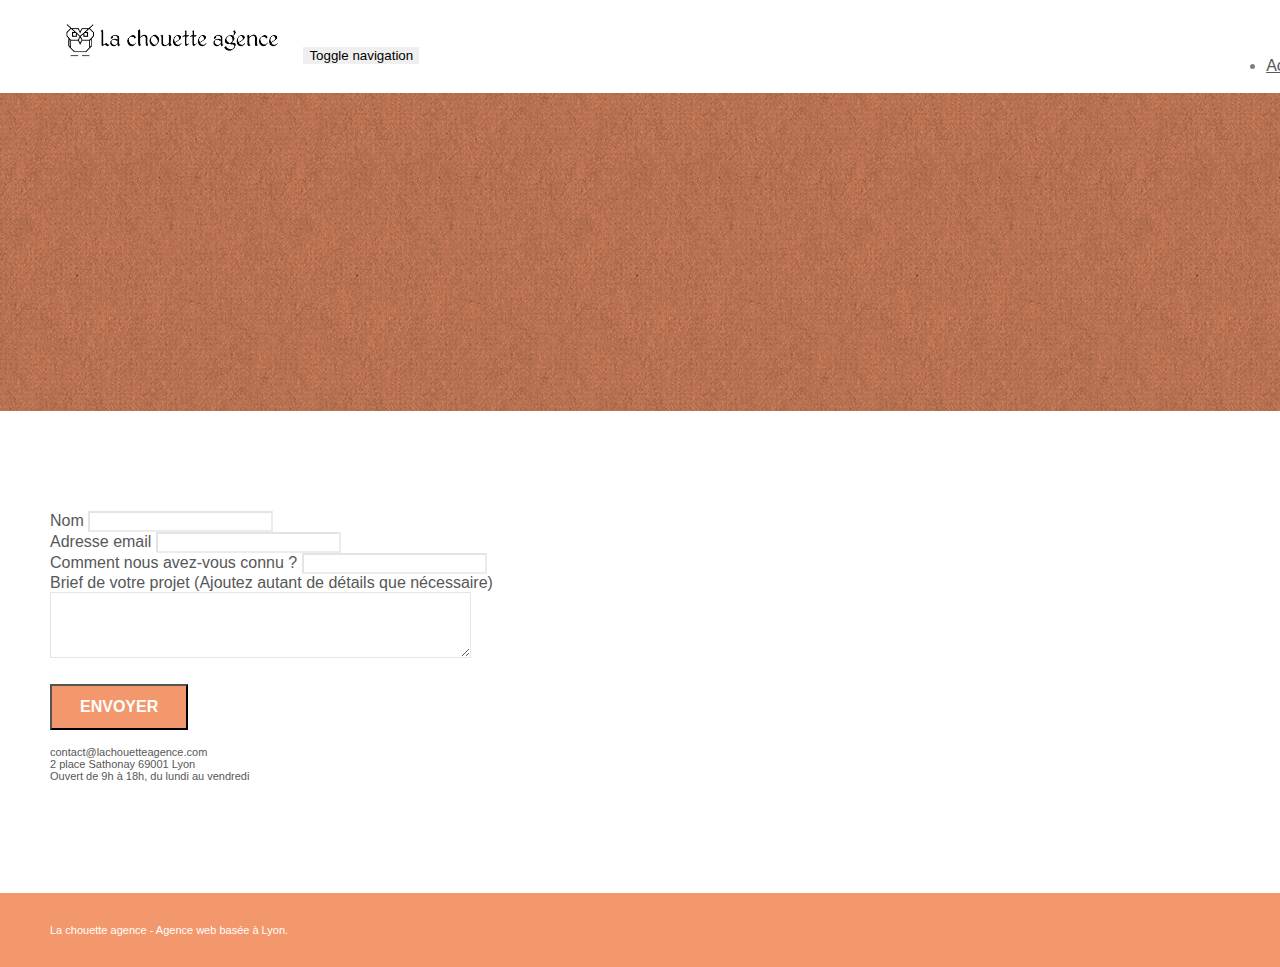
==== page2.html @ 99f94228 "online release" ====
<!doctype html>
<html lang="Default">
<head>
    <meta charset="utf-8">
    <meta name="keywords" content="">
    <meta name="description" content="">
    <meta name="viewport" content="width=device-width, initial-scale=1.0, viewport-fit=cover">
    <link rel="shortcut icon" type="image/png" href="favicon.jpg">
    
	<link rel="stylesheet" type="text/css" href="./css/bootstrap.min.css">
	<link rel="stylesheet" type="text/css" href="style.css">
	<link rel="stylesheet" type="text/css" href="./css/font-awesome.min.css">
	<link rel="stylesheet" type="text/css" href="./css/et-line.min.css">
	
    
	<script src="./js/jquery-2.1.0.min.js"></script>
	<script src="./js/bootstrap.min.js"></script>
	<script src="./js/blocs.min.js"></script>
	<script src="./js/jqBootstrapValidation.js"></script>
	<script src="./js/formHandler.js"></script>
    <title>page2</title>

    
<!-- Analytics -->
 
<!-- Analytics END -->
    
</head>
<body>
<!-- Principal conteneur -->
<div class="page-container">
    
<!-- bloc-0 -->
<div class="bloc bgc-white l-bloc " id="bloc-0">
	<div class="container bloc-sm">
		<nav class="navbar row">
			<div class="navbar-header">
				<a class="navbar-brand" href="index.html"><img src="img/la-chouette-agence.png" alt="atlanta web design logo" height="40" /></a>
				<button id="nav-toggle" type="button" class="ui-navbar-toggle navbar-toggle" data-toggle="collapse" data-target=".navbar-1">
					<span class="sr-only">Toggle navigation</span><span class="icon-bar"></span><span class="icon-bar"></span><span class="icon-bar"></span>
				</button>
			</div>
			<div class="collapse navbar-collapse navbar-1 special-dropdown-nav">
				<ul class="site-navigation nav navbar-nav">
					<li>
						<a href="index.html">Accueil</a>
					</li>
					<li>
					</li>
					<li>
						<a href="page2.html">page2 &gt;</a>
					</li>
				</ul>
			</div>
		</nav>
	</div>
</div>
<!-- bloc-0 END -->

<!-- bloc-6 -->
<div class="bloc bg-dots-bg bg-repeat bgc-atomic-tangerine d-bloc bloc-bg-texture texture-paper" id="bloc-6">
	<div class="container bloc-lg">
		<div class="row">
			<div class="col-sm-12">
				<h1 class="text-center hero-bloc-text tc-white">
					Parlons web design !
				</h1>
				<p class="text-center mg-lg tc-white tight-width-whitespace">
					Nous sommes ravis que vous souhaitiez collaborer avec notre agence.<br>
					Parlez-nous de votre projet en complétant le formulaire ci-dessous.
				</p>
			</div>
		</div>
	</div>
</div>
<!-- bloc-6 END -->

<!-- bloc-7 -->
<div class="bloc bgc-white l-bloc" id="bloc-7">
	<div class="container bloc-lg">
		<div class="row">
			<div class="col-sm-6">
				<form id="form_1" novalidate success-msg="Your message has been sent." fail-msg="Sorry it seems that our mail server is not responding, Sorry for the inconvenience!">
					<div class="form-group">
						<label>
							Nom
						</label>
						<input id="name" class="form-control" required />
					</div>
					<div class="form-group">
						<label>
							Adresse email
						</label>
						<input id="email" class="form-control" type="email" required />
					</div>
					<div class="form-group">
						<label>
							Comment nous avez-vous connu ?
						</label>
						<input class="form-control" type="email" required id="input_504" />
					</div>
					<div class="form-group">
						<label>
							Brief de votre projet (Ajoutez autant de détails que nécessaire)<br>
						</label><textarea id="message" class="form-control" rows="4" cols="50" required></textarea>
					</div> 
					<button class="bloc-button btn btn-lg btn-block cta-hero btn-atomic-tangerine" type="submit">
						Envoyer
					</button>
				</form>
			</div>
			<div class="col-sm-6">
				<p>
					contact@lachouetteagence.com<br>2 place Sathonay 69001 Lyon<br>Ouvert de 9h à 18h, du lundi au vendredi<br>
				</p>
			</div>
		</div>
	</div>
</div>
<!-- bloc-7 END -->

<!-- ScrollToTop Button -->
<a class="bloc-button btn btn-d scrollToTop" onclick="scrollToTarget('1')"><span class="fa fa-chevron-up"></span></a>
<!-- ScrollToTop Button END-->


<!-- Footer - bloc-8 -->
<div class="bloc bgc-atomic-tangerine d-bloc" id="bloc-8">
	<div class="container bloc-sm">
		<div class="row">
			<div class="col-sm-12">
				<p class="text-center white">
					La chouette agence - Agence web basée à Lyon.<br>
				</p>
				<div class="row row-no-gutters social">
					<div class="col-sm-3">
						<div class="text-center">
							<a class="social" href="index.html"><span class="fa fa-twitter icon-md"></span></a>
						</div>
					</div>
					<div class="col-sm-3">
						<div class="text-center">
							<a class="social" href="index.html"><span class="fa fa-facebook icon-md"></span></a>
						</div>
					</div>
					<div class="col-sm-3">
						<div class="text-center">
							<a class="social" href="index.html"><span class="fa fa-dribbble icon-md"></span></a>
						</div>
					</div>
					<div class="col-sm-3">
						<div class="text-center">
							<a class="social" href="index.html"><span class="fa fa-instagram icon-md"></span></a>
						</div>
					</div>
				</div>
			</div>
		</div>
	</div>
</div>
<!-- Footer - bloc-8 END -->

</div>
<!-- Principal conteneur END -->
    

</body>
</html>
---- style.css ----
body {
    margin: 0;
    padding: 0;
    background: #FFF;
    overflow-x: hidden;
    -webkit-font-smoothing: antialiased;
    -moz-osx-font-smoothing: grayscale;
}

a,
button {
    transition: all .3s ease-in-out;
    outline: none!important;
}

a:hover {
    text-decoration: none;
    cursor: pointer;
}

#page-loading-blocs-notifaction {
    position: fixed;
    top: 0;
    bottom: 0;
    width: 100%;
    z-index: 100000;
    background: #FFFFFF url("img/pageload-spinner.gif") no-repeat center center;
}

.bloc {
    width: 100%;
    clear: both;
    background: 50% 50% no-repeat;
    padding: 0 50px;
    -webkit-background-size: cover;
    -moz-background-size: cover;
    -o-background-size: cover;
    background-size: cover;
    position: relative;
}

.bloc .container {
    padding-left: 0;
    padding-right: 0;
}

.bloc-lg {
    padding: 100px 50px;
}

.bloc-md {
    padding: 50px;
}

.bloc-sm {
    padding: 20px 50px;
}

.bg-center,
.bg-l-edge,
.bg-r-edge,
.bg-t-edge,
.bg-b-edge,
.bg-tl-edge,
.bg-bl-edge,
.bg-tr-edge,
.bg-br-edge,
.bg-repeat {
    -webkit-background-size: auto!important;
    -moz-background-size: auto!important;
    -o-background-size: auto!important;
    background-size: auto!important;
}

.bg-repeat {
    background: repeat;
}

.bg-t-edge {
    background: top no-repeat;
}

.bloc-bg-texture::before {
    content: "";
    background-size: 2px 2px;
    position: absolute;
    top: 0;
    bottom: 0;
    left: 0;
    right: 0;
}

.texture-paper::before {
    background: url("img/texture-paper.png");
    background-size: 280px 280px;
}

.b-parallax {
    background-attachment: fixed;
}

.d-bloc {
    color: rgba(255, 255, 255, .7);
}

.d-bloc button:hover {
    color: rgba(255, 255, 255, .9);
}

.d-bloc .icon-round,
.d-bloc .icon-square,
.d-bloc .icon-rounded,
.d-bloc .icon-semi-rounded-a,
.d-bloc .icon-semi-rounded-b {
    border-color: rgba(255, 255, 255, .9);
}

.d-bloc .divider-h span {
    border-color: rgba(255, 255, 255, .2);
}

.d-bloc .a-btn,
.d-bloc .navbar a,
.d-bloc .navbar-brand,
.d-bloc a .icon-sm,
.d-bloc a .icon-md,
.d-bloc a .icon-lg,
.d-bloc a .icon-xl,
.d-bloc h1 a,
.d-bloc h2 a,
.d-bloc h3 a,
.d-bloc h4 a,
.d-bloc h5 a,
.d-bloc h6 a,
.d-bloc p a {
    color: rgba(255, 255, 255, .6);
}

.d-bloc .a-btn:hover,
.d-bloc .navbar a:hover,
.d-bloc .navbar-brand:hover,
.d-bloc a:hover .icon-sm,
.d-bloc a:hover .icon-md,
.d-bloc a:hover .icon-lg,
.d-bloc a:hover .icon-xl,
.d-bloc h1 a:hover,
.d-bloc h2 a:hover,
.d-bloc h3 a:hover,
.d-bloc h4 a:hover,
.d-bloc h5 a:hover,
.d-bloc h6 a:hover,
.d-bloc p a:hover {
    color: rgba(255, 255, 255, 1);
}

.d-bloc .navbar-toggle .icon-bar {
    background: rgba(255, 255, 255, 1);
}

.d-bloc .btn-wire,
.d-bloc .btn-wire:hover {
    color: rgba(255, 255, 255, 1);
    border-color: rgba(255, 255, 255, 1);
}

.d-bloc .panel {
    color: rgba(0, 0, 0, .5);
}

.d-bloc .panel button:hover {
    color: rgba(0, 0, 0, .7);
}

.d-bloc .panel icon {
    border-color: rgba(0, 0, 0, .7);
}

.d-bloc .panel .divider-h span {
    border-color: rgba(0, 0, 0, .1);
}

.d-bloc .panel .a-btn {
    color: rgba(0, 0, 0, .6);
}

.d-bloc .panel .a-btn:hover {
    color: rgba(0, 0, 0, 1);
}

.d-bloc .panel .btn-wire,
.d-bloc .panel .btn-wire:hover {
    color: rgba(0, 0, 0, .7);
    border-color: rgba(0, 0, 0, .3);
}

.d-bloc .panel,
.l-bloc {
    color: rgba(0, 0, 0, .5);
}

.d-bloc .panel button:hover,
.l-bloc button:hover {
    color: rgba(0, 0, 0, .7);
}

.l-bloc .icon-round,
.l-bloc .icon-square,
.l-bloc .icon-rounded,
.l-bloc .icon-semi-rounded-a,
.l-bloc .icon-semi-rounded-b {
    border-color: rgba(0, 0, 0, .7);
}

.d-bloc .panel .divider-h span,
.l-bloc .divider-h span {
    border-color: rgba(0, 0, 0, .1);
}

.d-bloc .panel .a-btn,
.l-bloc .a-btn,
.l-bloc .navbar a,
.l-bloc .navbar-brand,
.l-bloc a .icon-sm,
.l-bloc a .icon-md,
.l-bloc a .icon-lg,
.l-bloc a .icon-xl,
.l-bloc h1 a,
.l-bloc h2 a,
.l-bloc h3 a,
.l-bloc h4 a,
.l-bloc h5 a,
.l-bloc h6 a,
.l-bloc p a {
    color: rgba(0, 0, 0, .6);
}

.d-bloc .panel .a-btn:hover,
.l-bloc .a-btn:hover,
.l-bloc .navbar a:hover,
.l-bloc .navbar-brand:hover,
.l-bloc a:hover .icon-sm,
.l-bloc a:hover .icon-md,
.l-bloc a:hover .icon-lg,
.l-bloc a:hover .icon-xl,
.l-bloc h1 a:hover,
.l-bloc h2 a:hover,
.l-bloc h3 a:hover,
.l-bloc h4 a:hover,
.l-bloc h5 a:hover,
.l-bloc h6 a:hover,
.l-bloc p a:hover {
    color: rgba(0, 0, 0, 1);
}

.l-bloc .navbar-toggle .icon-bar {
    color: rgba(0, 0, 0, .6);
}

.d-bloc .panel .btn-wire,
.d-bloc .panel .btn-wire:hover,
.l-bloc .btn-wire,
.l-bloc .btn-wire:hover {
    color: rgba(0, 0, 0, .7);
    border-color: rgba(0, 0, 0, .3);
}

.voffset {
    margin-top: 30px;
}

.voffset-lg {
    margin-top: 80px;
}

.row-no-gutters {
    margin-right: 0;
    margin-left: 0;
}

.row.row-no-gutters > [class^="col-"],
.row.row-no-gutters > [class*=" col-"] {
    padding-right: 0;
    padding-left: 0;
}

#bloc-1-hero h1 {
    font-size: 32px;
}

.navbar {
    margin-bottom: 0;
    z-index: 1;
}

.navbar-brand {
    height: auto;
    padding: 3px 15px;
    font-size: 25px;
    font-weight: normal;
    font-weight: 600;
    line-height: 44px;
}

.navbar-brand img {
    max-height: 200px;
    margin: 0 5px 0 0;
    display: inline;
}

.navbar-brand img[src$=svg] {
    min-width: 100px;
}

.nav-center .navbar-brand img {
    margin: 0;
}

.navbar .nav {
    padding-top: 2px;
    margin-right: -16px;
    float: right;
    z-index: 1;
}

.nav > li {
    float: left;
    margin-top: 4px;
    font-size: 16px;
}

.navbar-nav .open .dropdown-menu > li > a {
    text-align: inherit;
}

.nav > li a:hover,
.nav > li a:focus {
    background: transparent;
}

.navbar-toggle {
    margin: 10px 10px 0 0;
    border: 0px;
}

.navbar-toggle:hover {
    background: transparent!important;
}

.navbar-toggle .icon-bar {
    background-color: rgba(0, 0, 0, .5);
    width: 26px;
}

.nav-invert .navbar .nav {
    float: left;
}

.nav-invert .navbar-header,
.nav-invert .navbar-brand {
    float: right;
    position: relative;
    z-index: 2;
}

@media (min-width: 768px) {
    .site-navigation {
        position: absolute;
        top: 50%;
        right: 20px;
        transform: translate(0, -50%);
        -webkit-transform: translateY(-50%);
    }
    .nav > li .dropdown-menu a,
    .nav > li .dropdown-menu a:hover {
        color: #484848;
    }
    .nav-invert .site-navigation {
        left: 0;
        right: 0;
    }
    .nav-center {
        text-align: center;
    }
    .nav-center .navbar-header {
        width: 100%;
    }
    .nav-center .navbar-header,
    .nav-center .navbar-brand,
    .nav-center .nav > li {
        float: none;
        display: inline-block;
    }
    .nav-center .site-navigation {
        position: relative;
        width: 100%;
        right: 0;
        margin-right: 0px;
        margin-top: 20px;
    }
    .nav-center.mini-nav .navbar-toggle {
        float: none;
        margin: 10px auto 0;
    }
}

.nav > li > .dropdown a {
    background: none!important;
    display: block;
    padding: 14px 15px;
}

nav .caret {
    margin: 0 5px;
}

.dropdown-menu .dropdown-menu {
    top: -8px;
    left: 100%;
}

.dropdown-menu .dropmenu-flow-right {
    top: 100%;
    left: 0;
    margin-left: -1px;
    border-top-left-radius: 0;
    border-top-right-radius: 0;
}

.dropdown-menu .dropdown span {
    border: 4px solid black;
    border-top-color: transparent;
    border-right-color: transparent;
    border-bottom-color: transparent;
    margin: 6px -5px 0 0!important;
    float: right;
}

.mg-md {
    margin-top: 10px;
    margin-bottom: 20px;
}

.mg-lg {
    margin-top: 10px;
    margin-bottom: 40px;
}

.btn {
    margin: 0 5px 5px 0;
}

.btn.pull-right {
    margin: 0 0 5px 5px;
}

.btn-d,
.btn-d:hover,
.btn-d:focus {
    color: #FFF;
    background: rgba(0, 0, 0, .3);
}

button {
    outline: none!important;
}

.btn-rd {
    border-radius: 40px;
}

.btn-clean {
    border: 1px solid rgba(0, 0, 0, .08);
    border-bottom-color: rgba(0, 0, 0, .1);
    text-shadow: 0 1px 0 rgba(0, 0, 1, .1);
    box-shadow: 0 1px 3px rgba(0, 0, 1, .25), inset 0 1px 0 0 rgba(255, 255, 255, .15);
}

.icon-md {
    font-size: 30px!important;
}

.icon-lg {
    font-size: 60px!important;
}

.sm-shadow {
    text-shadow: 0 1px 2px rgba(0, 0, 0, .3);
}

.panel-sq,
.panel-sq .panel-heading,
.panel-sq .panel-footer {
    border-radius: 0;
}

.panel-rd {
    border-radius: 30px;
}

.panel-rd .panel-heading {
    border-radius: 29px 29px 0 0;
}

.panel-rd .panel-footer {
    border-radius: 0 0 29px 29px;
}

.form-control {
    border-color: rgba(0, 0, 0, .1);
    box-shadow: none;
}

.scrollToTop {
    width: 40px;
    height: 40px;
    position: fixed;
    bottom: 20px;
    right: 20px;
    opacity: 0;
    z-index: 500;
    transition: all .3s ease-in-out;
}

.scrollToTop span {
    margin-top: 6px;
}

.showScrollTop {
    font-size: 14px;
    opacity: 1;
}

a[data-lightbox] {
    position: relative;
    display: block;
    text-align: center;
}

a[data-lightbox]:hover::before {
    content: "+";
    font-family: "HelveticaNeue-Light", "Helvetica Neue Light", "Helvetica Neue", Helvetica, Arial;
    font-size: 32px;
    width: 50px;
    height: 50px;
    margin-left: -25px;
    border-radius: 50%;
    background: rgba(0, 0, 0, .6);
    color: #FFF;
    font-weight: 100;
    z-index: 1;
    position: absolute;
    top: 50%;
    transform: translateY(-50%);
    -webkit-transform: translateY(-50%);
}

a[data-lightbox]:hover img {
    opacity: 0.6;
    -webkit-animation-fill-mode: none;
    animation-fill-mode: none;
}

#lightbox-modal {
    display: flex;
    align-items: center;
}

#lightbox-modal .modal-dialog {
    width: 90%;
    max-width: 900px;
    margin: 0 auto 0;
}

#lightbox-modal .modal-dialog img {
    max-height: 90vh;
    margin: 0 auto;
}

.lightbox-caption {
    padding: 20px;
    color: #FFF;
    background: rgba(0, 0, 0, .5);
    position: absolute;
    left: 15px;
    right: 15px;
    bottom: 5px;
}

.close-lightbox {
    color: #FFF;
    font-size: 30px;
    position: absolute;
    top: 20px;
    right: 20px;
    z-index: 20;
    background: rgba(0, 0, 0, .5);
    border: none;
    line-height: 30px;
    padding: 0 9px 5px;
    opacity: 0.3;
}

.close-lightbox:hover,
.next-lightbox:hover,
.prev-lightbox:hover {
    opacity: 1.0;
    color: #FFF;
}

.next-lightbox,
.prev-lightbox {
    font-size: 20px;
    color: rgba(255, 255, 255, .9);
    background: rgba(0, 0, 0, .5);
    transition: all .2s ease-in-out;
    position: absolute;
    top: 45%;
    z-index: 1;
    opacity: 0.4;
}

.next-lightbox {
    padding: 6px 8px 1px 13px;
    right: 25px;
}

.prev-lightbox {
    padding: 6px 13px 1px 10px;
    left: 25px;
}

.snapshot-lb .modal-body {
    padding-bottom: 45px;
}

.snapshot-lb .lightbox-caption {
    padding: 0;
    color: rgba(0, 0, 0, .5);
    background: none;
}

h1,
h2,
h3,
h4,
h5,
h6,
p,
label,
.btn,
a {
    font-family: "helvetica";
    font-weight: 400;
    color: #575757!important;
}

.container {
    max-width: 1000px;
}

.hero-bloc-text {
    font-size: 38px;
}

.hero-bloc-text-sub {
    font-size: 36px;
}

.statement-bloc-text {
    line-height: 26px;
    font-style: italic;
    font-size: 20px;
    text-align: center;
    font-weight: lighter;
    max-width: 520px;
    margin: auto auto auto auto;
}

p {
    font-size: 11px;
}

.tight-width-whitespace {
    max-width: 600px;
    margin: auto auto auto auto;
}

.h1 {
    font-size: 20px;
    font-family: "Open Sans";
}

.cta-hero {
    margin-top: 22px;
    color: #FFFFFF!important;
    text-transform: uppercase;
    padding: 12px 28px 12px 28px;
    font-size: 16px;
    font-weight: 700;
}

.social {
    max-width: 400px;
    margin: auto auto auto auto;
}

h2 {
    font-size: 22px;
    line-height: 1.4em;
}

h3 {
    font-size: 15px;
    text-transform: uppercase;
    font-weight: 700;
    color: #333333!important;
}

.med-width-whitespace {
    max-width: 800px;
    margin: auto auto auto auto;
    box-shadow: 0px 0px 0px #000000;
}

h1 {
    color: #333333!important;
}

h4 {
    color: #333333!important;
}

.icons {
    margin-bottom: 14px;
    margin-top: 24px;
}

.white {
    color: #FFFFFF!important;
}

.portfolio-thumb {
    margin-bottom: 24px;
}

.portfolio-row {
    margin-bottom: 44px;
    margin-top: 50px;
}

.avatar {
    box-shadow: 0px 4px 9px rgba(0, 0, 0, 0.3);
}

.black-background {
    background-color: rgba(165, 147, 99, 0.7);
    padding: 40px 40px 40px 40px;
}

.bold-link {
    font-weight: 900;
    text-decoration: underline!important;
}

.bgc-white {
    background-color: #FFFFFF;
}

.bgc-dark-slate-blue {
    background-color: #364577;
}

.bgc-atomic-tangerine {
    background-color: #F3976C;
}

.tc-white {
    color: #F3976C!important;
}

.btn-atomic-tangerine {
    background: #F3976C;
    color: #FFFFFF!important;
}

.btn-atomic-tangerine:hover {
    background: #c27956!important;
    color: #FFFFFF!important;
}

.ltc-white {
    color: #FFFFFF!important;
}

.ltc-white:hover {
    color: #cccccc!important;
}

.ltc-atomic-tangerine {
    color: #F3976C!important;
}

.ltc-atomic-tangerine:hover {
    color: #c27956!important;
}

.icon-dark-slate-blue {
    color: #364577!important;
    border-color: #364577!important;
}

.bg-dots-bg {
    background-image: url("img/dots-bg.png");
}

.bg-lines-h2-bg {
    background-image: url("img/lines-h2-bg.png");
}

.bg-banniere {
    background-image: url("img/la-chouette-agence-banniere.jpg");
}

.bg-presentation {
    background-image: url("img/image-de-presentation.bmp");
}

@media (max-width: 1024px) {
    .bloc {
        padding-left: 20px;
        padding-right: 20px;
    }
    .bloc.full-width-bloc,
    .bloc-tile-2.full-width-bloc .container,
    .bloc-tile-3.full-width-bloc .container,
    .bloc-tile-4.full-width-bloc .container {
        padding-left: 0;
        padding-right: 0;
    }
}

@media (max-width: 992px) and (min-width: 768px) {
    .navbar .nav {
        max-width: 80%
    }
    .nav-center.navbar .nav {
        max-width: 100%
    }
}

@media only screen and (min-device-width: 768px) and (max-device-width: 1024px) and (orientation: landscape) {
    .b-parallax {
        background-attachment: scroll;
    }
}

@media only screen and (min-device-width: 1024px) and (max-device-width: 1366px) and (-webkit-min-device-pixel-ratio: 1.5) {
    .b-parallax {
        background-attachment: scroll;
    }
}

@media (max-width: 991px) {
    .container {
        width: 100%;
    }
    .b-parallax {
        background-attachment: scroll;
    }
    .page-container,
    #hero-bloc {
        overflow-x: hidden;
        position: relative;
    }
    .bloc {
        padding-left: constant(safe-area-inset-left);
        padding-right: constant(safe-area-inset-right);
    }
    .bloc-group,
    .bloc-group .bloc {
        display: block;
        width: 100%;
    }
    .bloc-fill-screen .fill-bloc-top-edge,
    .bloc-fill-screen .fill-bloc-bottom-edge {
        padding: 0 20px;
        padding-left: constant(safe-area-inset-left);
        padding-right: constant(safe-area-inset-right);
    }
}

@media (max-width: 767px) {
    .page-container {
        overflow-x: hidden;
        position: relative;
    }
    h1,
    h2,
    h3,
    h4,
    h5,
    h6,
    p,
    #disqus_thread {
        padding-left: 10px!important;
        padding-right: 10px!important;
    }
    .b-parallax {
        background-attachment: scroll;
    }
    .navbar .nav {
        padding-top: 0;
        border-top: 1px solid rgba(0, 0, 0, .2);
        float: none!important;
    }
    .navbar.row {
        margin-left: 0;
        margin-right: 0;
    }
    .site-navigation {
        position: inherit;
        transform: none;
        -webkit-transform: none;
        -ms-transform: none;
    }
    .nav > li {
        margin-top: 0;
        border-bottom: 1px solid rgba(0, 0, 0, .1);
        background: rgba(0, 0, 0, .05);
        text-align: left;
        padding-left: 15px;
        width: 100%;
    }
    .nav > li:hover {
        background: rgba(0, 0, 0, .08);
    }
    .dropdown .dropdown a .caret {
        float: none;
        margin: 5px 0 0 10px!important;
        border: 4px solid black;
        border-bottom-color: transparent;
        border-right-color: transparent;
        border-left-color: transparent;
    }
    #hero-bloc .navbar .nav {
        background: rgba(0, 0, 0, .8);
    }
    #hero-bloc .navbar .nav a {
        color: rgba(255, 255, 255, .6);
    }
    .hero {
        padding: 50px 0;
    }
    .hero-nav {
        left: -1px;
        right: -1px;
    }
    .navbar-collapse {
        padding: 0;
        overflow-x: hidden;
        -webkit-box-shadow: none;
        box-shadow: none;
    }
    .navbar-brand img {
        max-height: 40px;
        width: auto;
    }
    .nav-invert .navbar-header {
        float: none;
        width: 100%;
    }
    .nav-invert .navbar-toggle {
        float: left;
        margin-left: 10px;
    }
    .bloc {
        padding-left: 0;
        padding-right: 0;
    }
    .bloc-xxl,
    .bloc-xl,
    .bloc-lg {
        padding: 40px 0;
    }
    .bloc-sm,
    .bloc-md {
        padding-left: 0;
        padding-right: 0;
    }
    .bloc-tile-2 .container,
    .bloc-tile-3 .container,
    .bloc-tile-4 .container,
    .bloc-fill-screen .fill-bloc-top-edge,
    .bloc-fill-screen .fill-bloc-bottom-edge {
        padding-left: 0;
        padding-right: 0;
    }
    .a-block {
        padding: 0 10px;
    }
    .btn-dwn {
        display: none;
    }
    .voffset {
        margin-top: 5px;
    }
    .voffset-md {
        margin-top: 20px;
    }
    .voffset-lg {
        margin-top: 30px;
    }
    form {
        padding: 5px;
    }
    .close-lightbox {
        display: inline-block;
    }
    .blocsapp-device-iphone5 {
        background-size: 216px 425px;
        padding-top: 60px;
        width: 216px;
        height: 425px;
    }
    .blocsapp-device-iphone5 img {
        width: 180px;
        height: 320px;
    }
}

@media (max-width: 400px) {
    .bloc {
        padding-left: 0;
        padding-right: 0;
    }
}

@media (max-width: 767px) {
    .bloc-mob-center-text {
        text-align: center;
    }
}
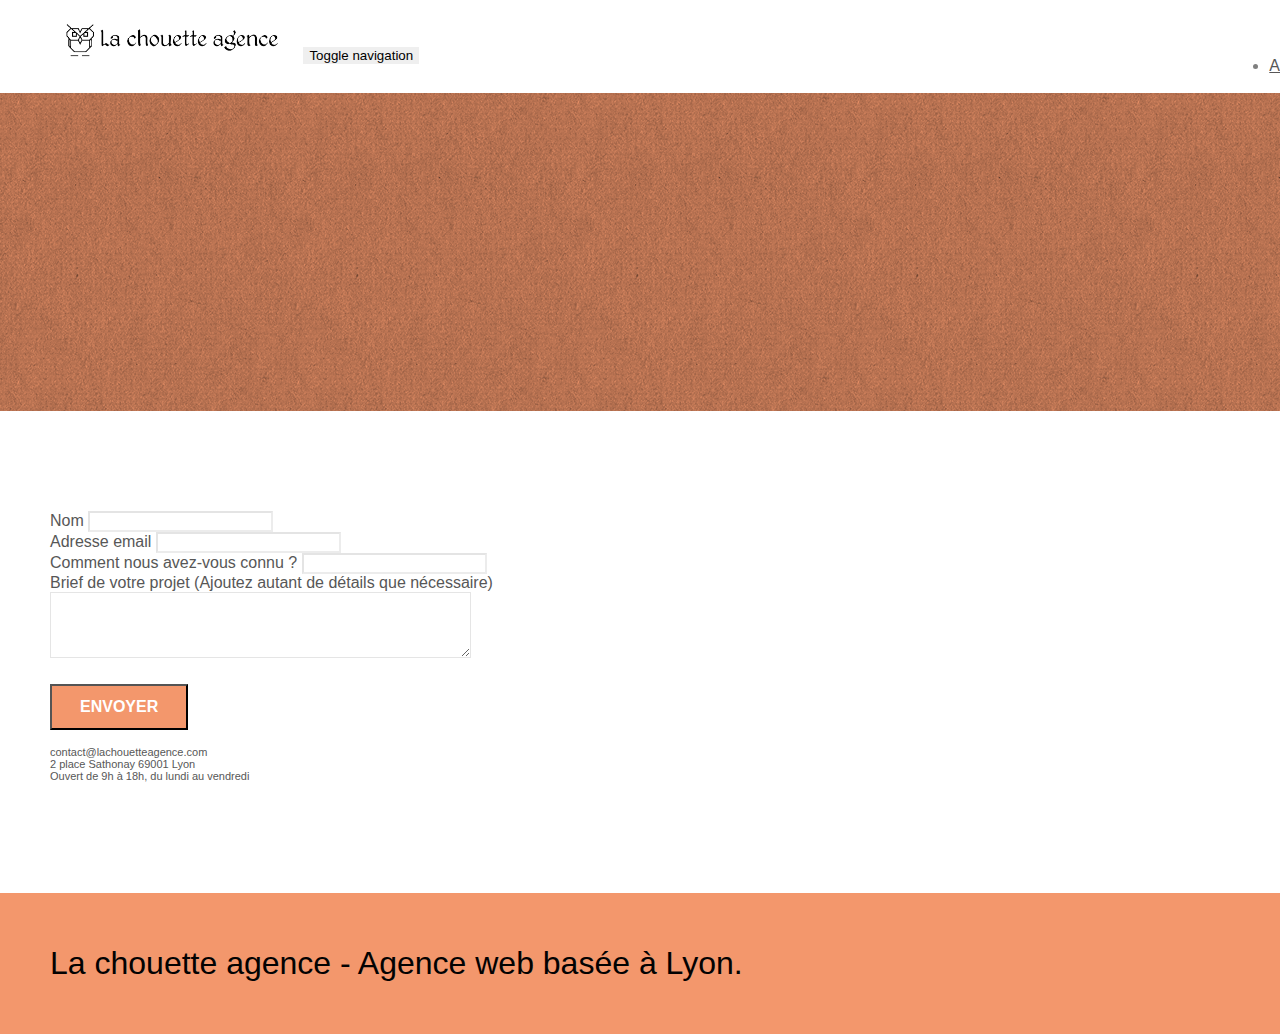
==== commit 78d38796: "[SEO] improving on page features and deleted keywords stuffing lines" ====
--- a/page2.html
+++ b/page2.html
@@ -1,168 +1,170 @@
 <!doctype html>
-<html lang="Default">
+<html lang="fr">
+
 <head>
     <meta charset="utf-8">
     <meta name="keywords" content="">
     <meta name="description" content="">
     <meta name="viewport" content="width=device-width, initial-scale=1.0, viewport-fit=cover">
     <link rel="shortcut icon" type="image/png" href="favicon.jpg">
-    
-	<link rel="stylesheet" type="text/css" href="./css/bootstrap.min.css">
-	<link rel="stylesheet" type="text/css" href="style.css">
-	<link rel="stylesheet" type="text/css" href="./css/font-awesome.min.css">
-	<link rel="stylesheet" type="text/css" href="./css/et-line.min.css">
-	
-    
-	<script src="./js/jquery-2.1.0.min.js"></script>
-	<script src="./js/bootstrap.min.js"></script>
-	<script src="./js/blocs.min.js"></script>
-	<script src="./js/jqBootstrapValidation.js"></script>
-	<script src="./js/formHandler.js"></script>
-    <title>page2</title>
 
-    
-<!-- Analytics -->
- 
-<!-- Analytics END -->
-    
+    <link rel="stylesheet" type="text/css" href="./css/bootstrap.min.css">
+    <link rel="stylesheet" type="text/css" href="style.css">
+    <link rel="stylesheet" type="text/css" href="./css/font-awesome.min.css">
+    <link rel="stylesheet" type="text/css" href="./css/et-line.min.css">
+
+
+    <script src="./js/jquery-2.1.0.min.js"></script>
+    <script src="./js/bootstrap.min.js"></script>
+    <script src="./js/blocs.min.js"></script>
+    <script src="./js/jqBootstrapValidation.js"></script>
+    <script src="./js/formHandler.js"></script>
+    <title>Contact</title>
+
+
+    <!-- Analytics -->
+
+    <!-- Analytics END -->
+
 </head>
+
 <body>
-<!-- Principal conteneur -->
-<div class="page-container">
-    
-<!-- bloc-0 -->
-<div class="bloc bgc-white l-bloc " id="bloc-0">
-	<div class="container bloc-sm">
-		<nav class="navbar row">
-			<div class="navbar-header">
-				<a class="navbar-brand" href="index.html"><img src="img/la-chouette-agence.png" alt="atlanta web design logo" height="40" /></a>
-				<button id="nav-toggle" type="button" class="ui-navbar-toggle navbar-toggle" data-toggle="collapse" data-target=".navbar-1">
+    <!-- Principal conteneur -->
+    <div class="page-container">
+
+        <!-- bloc-0 -->
+        <div class="bloc bgc-white l-bloc " id="bloc-0">
+            <div class="container bloc-sm">
+                <nav class="navbar row">
+                    <div class="navbar-header">
+                        <a class="navbar-brand" href="index.html"><img src="img/la-chouette-agence.png" alt="atlanta web design logo" height="40" /></a>
+                        <button id="nav-toggle" type="button" class="ui-navbar-toggle navbar-toggle" data-toggle="collapse" data-target=".navbar-1">
 					<span class="sr-only">Toggle navigation</span><span class="icon-bar"></span><span class="icon-bar"></span><span class="icon-bar"></span>
 				</button>
-			</div>
-			<div class="collapse navbar-collapse navbar-1 special-dropdown-nav">
-				<ul class="site-navigation nav navbar-nav">
-					<li>
-						<a href="index.html">Accueil</a>
-					</li>
-					<li>
-					</li>
-					<li>
-						<a href="page2.html">page2 &gt;</a>
-					</li>
-				</ul>
-			</div>
-		</nav>
-	</div>
-</div>
-<!-- bloc-0 END -->
+                    </div>
+                    <div class="collapse navbar-collapse navbar-1 special-dropdown-nav">
+                        <ul class="site-navigation nav navbar-nav">
+                            <li>
+                                <a href="index.html">Accueil</a>
+                            </li>
+                            <li>
+                            </li>
+                            <li>
+                                <a href="page2.html">Contact</a>
+                            </li>
+                        </ul>
+                    </div>
+                </nav>
+            </div>
+        </div>
+        <!-- bloc-0 END -->
 
-<!-- bloc-6 -->
-<div class="bloc bg-dots-bg bg-repeat bgc-atomic-tangerine d-bloc bloc-bg-texture texture-paper" id="bloc-6">
-	<div class="container bloc-lg">
-		<div class="row">
-			<div class="col-sm-12">
-				<h1 class="text-center hero-bloc-text tc-white">
-					Parlons web design !
-				</h1>
-				<p class="text-center mg-lg tc-white tight-width-whitespace">
-					Nous sommes ravis que vous souhaitiez collaborer avec notre agence.<br>
-					Parlez-nous de votre projet en complétant le formulaire ci-dessous.
-				</p>
-			</div>
-		</div>
-	</div>
-</div>
-<!-- bloc-6 END -->
+        <!-- bloc-6 -->
+        <div class="bloc bg-dots-bg bg-repeat bgc-atomic-tangerine d-bloc bloc-bg-texture texture-paper" id="bloc-6">
+            <div class="container bloc-lg">
+                <div class="row">
+                    <div class="col-sm-12">
+                        <h1 class="text-center hero-bloc-text tc-white">
+                            Parlons web design !
+                        </h1>
+                        <p class="text-center mg-lg tc-white tight-width-whitespace">
+                            Nous sommes ravis que vous souhaitiez collaborer avec notre agence.<br> Parlez-nous de votre projet en complétant le formulaire ci-dessous.
+                        </p>
+                    </div>
+                </div>
+            </div>
+        </div>
+        <!-- bloc-6 END -->
 
-<!-- bloc-7 -->
-<div class="bloc bgc-white l-bloc" id="bloc-7">
-	<div class="container bloc-lg">
-		<div class="row">
-			<div class="col-sm-6">
-				<form id="form_1" novalidate success-msg="Your message has been sent." fail-msg="Sorry it seems that our mail server is not responding, Sorry for the inconvenience!">
-					<div class="form-group">
-						<label>
+        <!-- bloc-7 -->
+        <div class="bloc bgc-white l-bloc" id="bloc-7">
+            <div class="container bloc-lg">
+                <div class="row">
+                    <div class="col-sm-6">
+                        <form id="form_1" novalidate success-msg="Your message has been sent." fail-msg="Sorry it seems that our mail server is not responding, Sorry for the inconvenience!">
+                            <div class="form-group">
+                                <label>
 							Nom
 						</label>
-						<input id="name" class="form-control" required />
-					</div>
-					<div class="form-group">
-						<label>
+                                <input id="name" class="form-control" required />
+                            </div>
+                            <div class="form-group">
+                                <label>
 							Adresse email
 						</label>
-						<input id="email" class="form-control" type="email" required />
-					</div>
-					<div class="form-group">
-						<label>
+                                <input id="email" class="form-control" type="email" required />
+                            </div>
+                            <div class="form-group">
+                                <label>
 							Comment nous avez-vous connu ?
 						</label>
-						<input class="form-control" type="email" required id="input_504" />
-					</div>
-					<div class="form-group">
-						<label>
+                                <input class="form-control" type="email" required id="input_504" />
+                            </div>
+                            <div class="form-group">
+                                <label>
 							Brief de votre projet (Ajoutez autant de détails que nécessaire)<br>
 						</label><textarea id="message" class="form-control" rows="4" cols="50" required></textarea>
-					</div> 
-					<button class="bloc-button btn btn-lg btn-block cta-hero btn-atomic-tangerine" type="submit">
+                            </div>
+                            <button class="bloc-button btn btn-lg btn-block cta-hero btn-atomic-tangerine" type="submit">
 						Envoyer
 					</button>
-				</form>
-			</div>
-			<div class="col-sm-6">
-				<p>
-					contact@lachouetteagence.com<br>2 place Sathonay 69001 Lyon<br>Ouvert de 9h à 18h, du lundi au vendredi<br>
-				</p>
-			</div>
-		</div>
-	</div>
-</div>
-<!-- bloc-7 END -->
+                        </form>
+                    </div>
+                    <div class="col-sm-6">
+                        <p>
+                            contact@lachouetteagence.com<br>2 place Sathonay 69001 Lyon<br>Ouvert de 9h à 18h, du lundi au vendredi<br>
+                        </p>
+                    </div>
+                </div>
+            </div>
+        </div>
+        <!-- bloc-7 END -->
 
-<!-- ScrollToTop Button -->
-<a class="bloc-button btn btn-d scrollToTop" onclick="scrollToTarget('1')"><span class="fa fa-chevron-up"></span></a>
-<!-- ScrollToTop Button END-->
+        <!-- ScrollToTop Button -->
+        <a class="bloc-button btn btn-d scrollToTop" onclick="scrollToTarget('1')"><span class="fa fa-chevron-up"></span></a>
+        <!-- ScrollToTop Button END-->
 
 
-<!-- Footer - bloc-8 -->
-<div class="bloc bgc-atomic-tangerine d-bloc" id="bloc-8">
-	<div class="container bloc-sm">
-		<div class="row">
-			<div class="col-sm-12">
-				<p class="text-center white">
-					La chouette agence - Agence web basée à Lyon.<br>
-				</p>
-				<div class="row row-no-gutters social">
-					<div class="col-sm-3">
-						<div class="text-center">
-							<a class="social" href="index.html"><span class="fa fa-twitter icon-md"></span></a>
-						</div>
-					</div>
-					<div class="col-sm-3">
-						<div class="text-center">
-							<a class="social" href="index.html"><span class="fa fa-facebook icon-md"></span></a>
-						</div>
-					</div>
-					<div class="col-sm-3">
-						<div class="text-center">
-							<a class="social" href="index.html"><span class="fa fa-dribbble icon-md"></span></a>
-						</div>
-					</div>
-					<div class="col-sm-3">
-						<div class="text-center">
-							<a class="social" href="index.html"><span class="fa fa-instagram icon-md"></span></a>
-						</div>
-					</div>
-				</div>
-			</div>
-		</div>
-	</div>
-</div>
-<!-- Footer - bloc-8 END -->
+        <!-- Footer - bloc-8 -->
+        <div class="bloc bgc-atomic-tangerine d-bloc" id="bloc-8">
+            <div class="container bloc-sm">
+                <div class="row">
+                    <div class="col-sm-12">
+                        <p class="text-center white">
+                            La chouette agence - Agence web basée à Lyon.<br>
+                        </p>
+                        <div class="row row-no-gutters social">
+                            <div class="col-sm-3">
+                                <div class="text-center">
+                                    <a class="social" href="index.html"><span class="fa fa-twitter icon-md"></span></a>
+                                </div>
+                            </div>
+                            <div class="col-sm-3">
+                                <div class="text-center">
+                                    <a class="social" href="index.html"><span class="fa fa-facebook icon-md"></span></a>
+                                </div>
+                            </div>
+                            <div class="col-sm-3">
+                                <div class="text-center">
+                                    <a class="social" href="index.html"><span class="fa fa-dribbble icon-md"></span></a>
+                                </div>
+                            </div>
+                            <div class="col-sm-3">
+                                <div class="text-center">
+                                    <a class="social" href="index.html"><span class="fa fa-instagram icon-md"></span></a>
+                                </div>
+                            </div>
+                        </div>
+                    </div>
+                </div>
+            </div>
+        </div>
+        <!-- Footer - bloc-8 END -->
 
-</div>
-<!-- Principal conteneur END -->
-    
+    </div>
+    <!-- Principal conteneur END -->
+
 
 </body>
-</html>
+
+</html>--- a/style.css
+++ b/style.css
@@ -133,7 +133,7 @@
 .d-bloc h5 a,
 .d-bloc h6 a,
 .d-bloc p a {
-    color: rgba(255, 255, 255, .6);
+    color: rgb(2, 2, 2);
 }
 
 .d-bloc .a-btn:hover,
@@ -277,8 +277,8 @@
     margin-left: 0;
 }
 
-.row.row-no-gutters > [class^="col-"],
-.row.row-no-gutters > [class*=" col-"] {
+.row.row-no-gutters>[class^="col-"],
+.row.row-no-gutters>[class*=" col-"] {
     padding-right: 0;
     padding-left: 0;
 }
@@ -322,18 +322,18 @@
     z-index: 1;
 }
 
-.nav > li {
+.nav>li {
     float: left;
     margin-top: 4px;
     font-size: 16px;
 }
 
-.navbar-nav .open .dropdown-menu > li > a {
+.navbar-nav .open .dropdown-menu>li>a {
     text-align: inherit;
 }
 
-.nav > li a:hover,
-.nav > li a:focus {
+.nav>li a:hover,
+.nav>li a:focus {
     background: transparent;
 }
 
@@ -370,8 +370,8 @@
         transform: translate(0, -50%);
         -webkit-transform: translateY(-50%);
     }
-    .nav > li .dropdown-menu a,
-    .nav > li .dropdown-menu a:hover {
+    .nav>li .dropdown-menu a,
+    .nav>li .dropdown-menu a:hover {
         color: #484848;
     }
     .nav-invert .site-navigation {
@@ -386,7 +386,7 @@
     }
     .nav-center .navbar-header,
     .nav-center .navbar-brand,
-    .nav-center .nav > li {
+    .nav-center .nav>li {
         float: none;
         display: inline-block;
     }
@@ -403,7 +403,7 @@
     }
 }
 
-.nav > li > .dropdown a {
+.nav>li>.dropdown a {
     background: none!important;
     display: block;
     padding: 14px 15px;
@@ -736,7 +736,9 @@
 }
 
 .white {
-    color: #FFFFFF!important;
+    color: #020202!important;
+    font-size: 2rem;
+    font-weight: 400;
 }
 
 .portfolio-thumb {
@@ -923,7 +925,7 @@
         -webkit-transform: none;
         -ms-transform: none;
     }
-    .nav > li {
+    .nav>li {
         margin-top: 0;
         border-bottom: 1px solid rgba(0, 0, 0, .1);
         background: rgba(0, 0, 0, .05);
@@ -931,7 +933,7 @@
         padding-left: 15px;
         width: 100%;
     }
-    .nav > li:hover {
+    .nav>li:hover {
         background: rgba(0, 0, 0, .08);
     }
     .dropdown .dropdown a .caret {
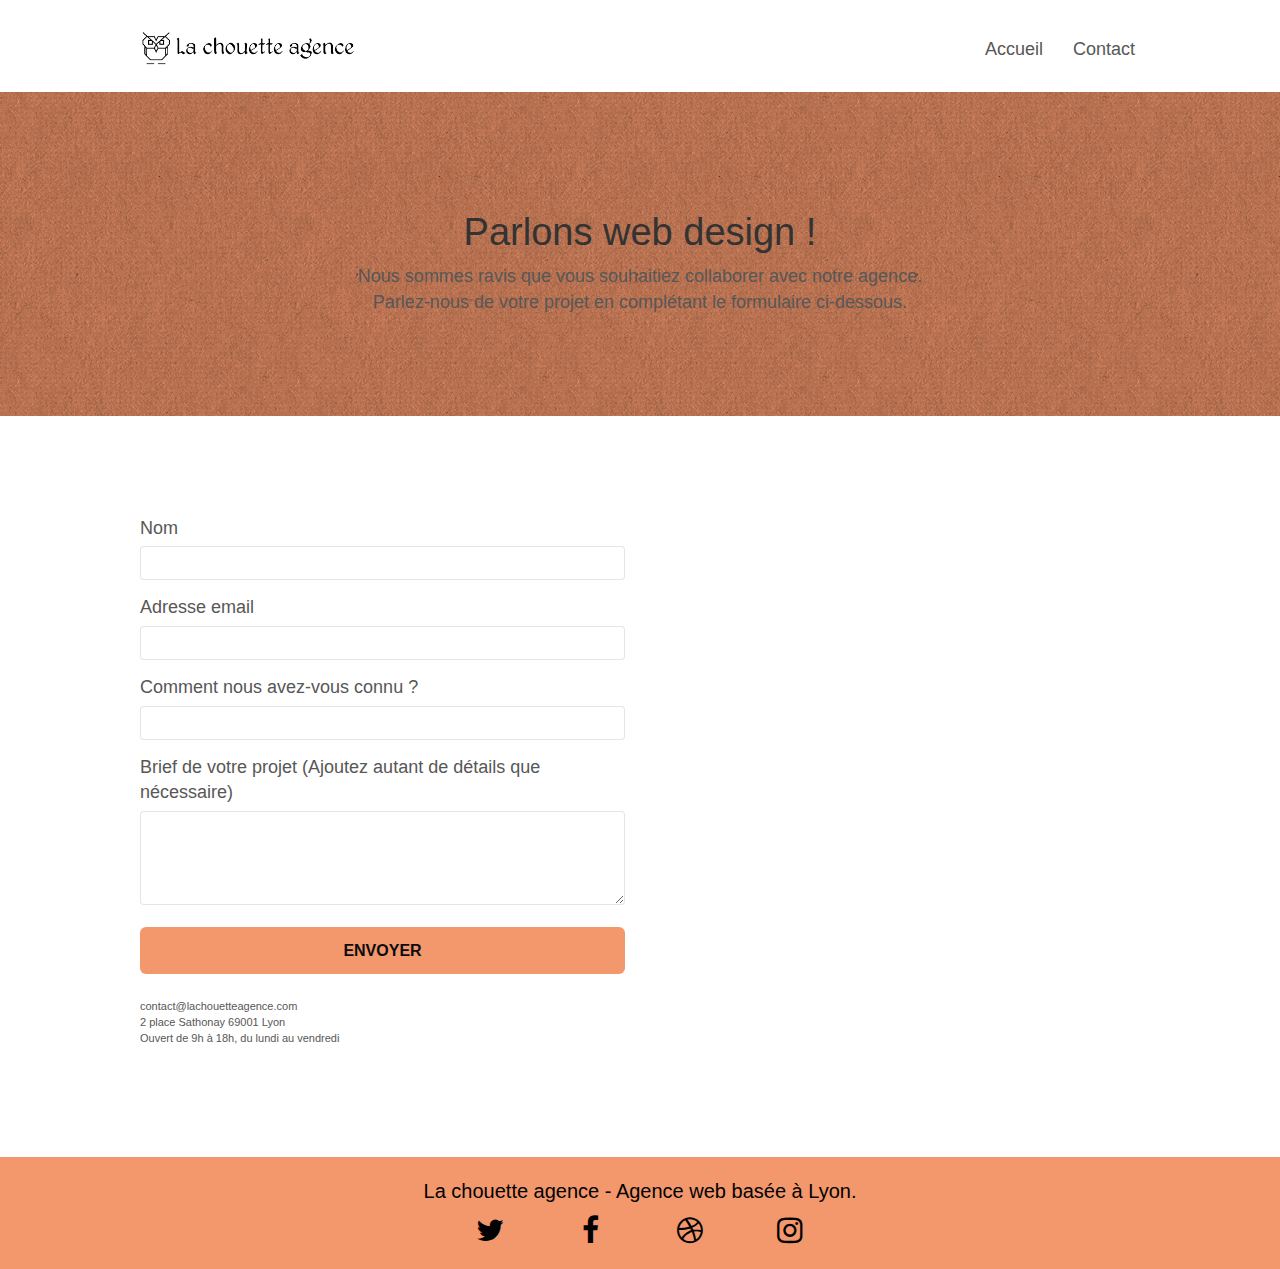
==== commit 4e0be313: "[FIX] Fixed most contact page SEO & Accessibility issues" ====
--- a/page2.html
+++ b/page2.html
@@ -8,17 +8,19 @@
     <meta name="viewport" content="width=device-width, initial-scale=1.0, viewport-fit=cover">
     <link rel="shortcut icon" type="image/png" href="favicon.jpg">
 
-    <link rel="stylesheet" type="text/css" href="./css/bootstrap.min.css">
+    <link rel="stylesheet" type="text/css" href="./css/bootstrap.css">
     <link rel="stylesheet" type="text/css" href="style.css">
-    <link rel="stylesheet" type="text/css" href="./css/font-awesome.min.css">
-    <link rel="stylesheet" type="text/css" href="./css/et-line.min.css">
+    <link rel="stylesheet" type="text/css" href="./css/font-awesome.css">
+    <link rel="stylesheet" type="text/css" href="./css/et-line.css">
 
 
-    <script src="./js/jquery-2.1.0.min.js"></script>
-    <script src="./js/bootstrap.min.js"></script>
-    <script src="./js/blocs.min.js"></script>
-    <script src="./js/jqBootstrapValidation.js"></script>
-    <script src="./js/formHandler.js"></script>
+
+    <script src="./js/jquery-2.1.0.js"></script>
+    <script src="./js/bootstrap.js"></script>
+    <script src="./js/blocs.js"></script>
+    <script src="./js/jquery.touchSwipe.js" defer></script>
+    <script src="./js/gmaps.js"></script>
+
     <title>Contact</title>
 
 
@@ -64,10 +66,10 @@
             <div class="container bloc-lg">
                 <div class="row">
                     <div class="col-sm-12">
-                        <h1 class="text-center hero-bloc-text tc-white">
+                        <h1 class="text-center hero-bloc-text tc-white-contact">
                             Parlons web design !
                         </h1>
-                        <p class="text-center mg-lg tc-white tight-width-whitespace">
+                        <p class="text-center mg-lg tc-white-contact tight-width-whitespace">
                             Nous sommes ravis que vous souhaitiez collaborer avec notre agence.<br> Parlez-nous de votre projet en complétant le formulaire ci-dessous.
                         </p>
                     </div>
@@ -108,12 +110,11 @@
                             <button class="bloc-button btn btn-lg btn-block cta-hero btn-atomic-tangerine" type="submit">
 						Envoyer
 					</button>
+                            <br>
+                            <p class="p-contact">
+                                contact@lachouetteagence.com<br>2 place Sathonay 69001 Lyon<br>Ouvert de 9h à 18h, du lundi au vendredi<br>
+                            </p>
                         </form>
-                    </div>
-                    <div class="col-sm-6">
-                        <p>
-                            contact@lachouetteagence.com<br>2 place Sathonay 69001 Lyon<br>Ouvert de 9h à 18h, du lundi au vendredi<br>
-                        </p>
                     </div>
                 </div>
             </div>
@@ -136,22 +137,22 @@
                         <div class="row row-no-gutters social">
                             <div class="col-sm-3">
                                 <div class="text-center">
-                                    <a class="social" href="index.html"><span class="fa fa-twitter icon-md"></span></a>
+                                    <a class="social" aria-label="twitter link" href="twitter.com"><span class="fa fa-twitter icon-md"></span></a>
                                 </div>
                             </div>
                             <div class="col-sm-3">
                                 <div class="text-center">
-                                    <a class="social" href="index.html"><span class="fa fa-facebook icon-md"></span></a>
+                                    <a class="social" aria-label="facebook link" href="Facebook.com"><span class="fa fa-facebook icon-md"></span></a>
                                 </div>
                             </div>
                             <div class="col-sm-3">
                                 <div class="text-center">
-                                    <a class="social" href="index.html"><span class="fa fa-dribbble icon-md"></span></a>
+                                    <a class="social" aria-label="third link" href="index.html"><span class="fa fa-dribbble icon-md"></span></a>
                                 </div>
                             </div>
                             <div class="col-sm-3">
                                 <div class="text-center">
-                                    <a class="social" href="index.html"><span class="fa fa-instagram icon-md"></span></a>
+                                    <a class="social" aria-label="instagram link" href="instagram.com"><span class="fa fa-instagram icon-md"></span></a>
                                 </div>
                             </div>
                         </div>
--- a/style.css
+++ b/style.css
@@ -648,10 +648,41 @@
 p,
 label,
 .btn,
+.quote,
 a {
     font-family: "helvetica";
     font-weight: 400;
     color: #575757!important;
+    font-size: 18px;
+}
+
+.quote-1 {
+    font-family: "helvetica";
+    font-weight: 400;
+    color: #575757!important;
+    font-size: 25px;
+}
+
+.p-name {
+    font-family: "helvetica";
+    font-weight: 400;
+    font-size: 16px;
+}
+
+.title-2 {
+    font-family: "helvetica";
+    font-weight: 400;
+    color: #575757!important;
+    font-size: 25px;
+}
+
+.ready-to {
+    color: rgb(241, 240, 240);
+}
+
+.text-center {
+    text-align: center;
+    font-size: 18px
 }
 
 .container {
@@ -777,12 +808,13 @@
 }
 
 .tc-white {
-    color: #F3976C!important;
+    color: white!important;
+    font-size: 22px;
 }
 
 .btn-atomic-tangerine {
     background: #F3976C;
-    color: #FFFFFF!important;
+    color: #0c0c0c!important;
 }
 
 .btn-atomic-tangerine:hover {
--- a/css/et-line.css
+++ b/css/et-line.css
@@ -0,0 +1,519 @@
+@font-face {
+    font-family: et-line;
+    src: url(../fonts/et-line.eot);
+    src: url(../fonts/et-line.eot?#iefix) format('embedded-opentype'), url(../fonts/et-line.woff) format('woff'), url(../fonts/et-line.ttf) format('truetype'), url(../fonts/et-line.svg#et-line) format('svg');
+    font-weight: 400;
+    font-style: normal
+}
+
+.et-icon-adjustments,
+.et-icon-alarmclock,
+.et-icon-anchor,
+.et-icon-aperture,
+.et-icon-attachment,
+.et-icon-bargraph,
+.et-icon-basket,
+.et-icon-beaker,
+.et-icon-bike,
+.et-icon-book-open,
+.et-icon-briefcase,
+.et-icon-browser,
+.et-icon-calendar,
+.et-icon-camera,
+.et-icon-caution,
+.et-icon-chat,
+.et-icon-circle-compass,
+.et-icon-clipboard,
+.et-icon-clock,
+.et-icon-cloud,
+.et-icon-compass,
+.et-icon-desktop,
+.et-icon-dial,
+.et-icon-document,
+.et-icon-documents,
+.et-icon-download,
+.et-icon-dribbble,
+.et-icon-edit,
+.et-icon-envelope,
+.et-icon-expand,
+.et-icon-facebook,
+.et-icon-flag,
+.et-icon-focus,
+.et-icon-gears,
+.et-icon-genius,
+.et-icon-gift,
+.et-icon-global,
+.et-icon-globe,
+.et-icon-googleplus,
+.et-icon-grid,
+.et-icon-happy,
+.et-icon-hazardous,
+.et-icon-heart,
+.et-icon-hotairballoon,
+.et-icon-hourglass,
+.et-icon-key,
+.et-icon-laptop,
+.et-icon-layers,
+.et-icon-lifesaver,
+.et-icon-lightbulb,
+.et-icon-linegraph,
+.et-icon-linkedin,
+.et-icon-lock,
+.et-icon-magnifying-glass,
+.et-icon-map,
+.et-icon-map-pin,
+.et-icon-megaphone,
+.et-icon-mic,
+.et-icon-mobile,
+.et-icon-newspaper,
+.et-icon-notebook,
+.et-icon-paintbrush,
+.et-icon-paperclip,
+.et-icon-pencil,
+.et-icon-phone,
+.et-icon-picture,
+.et-icon-pictures,
+.et-icon-piechart,
+.et-icon-presentation,
+.et-icon-pricetags,
+.et-icon-printer,
+.et-icon-profile-female,
+.et-icon-profile-male,
+.et-icon-puzzle,
+.et-icon-quote,
+.et-icon-recycle,
+.et-icon-refresh,
+.et-icon-ribbon,
+.et-icon-rss,
+.et-icon-sad,
+.et-icon-scissors,
+.et-icon-scope,
+.et-icon-search,
+.et-icon-shield,
+.et-icon-speedometer,
+.et-icon-strategy,
+.et-icon-streetsign,
+.et-icon-tablet,
+.et-icon-target,
+.et-icon-telescope,
+.et-icon-toolbox,
+.et-icon-tools,
+.et-icon-tools-2,
+.et-icon-trophy,
+.et-icon-tumblr,
+.et-icon-twitter,
+.et-icon-upload,
+.et-icon-video,
+.et-icon-wallet,
+.et-icon-wine {
+    font-family: et-line;
+    speak: none;
+    font-style: normal;
+    font-weight: 400;
+    font-variant: normal;
+    text-transform: none;
+    line-height: 1;
+    -webkit-font-smoothing: antialiased;
+    -moz-osx-font-smoothing: grayscale;
+    display: inline-block
+}
+
+.et-icon-mobile:before {
+    content: "\e000"
+}
+
+.et-icon-laptop:before {
+    content: "\e001"
+}
+
+.et-icon-desktop:before {
+    content: "\e002"
+}
+
+.et-icon-tablet:before {
+    content: "\e003"
+}
+
+.et-icon-phone:before {
+    content: "\e004"
+}
+
+.et-icon-document:before {
+    content: "\e005"
+}
+
+.et-icon-documents:before {
+    content: "\e006"
+}
+
+.et-icon-search:before {
+    content: "\e007"
+}
+
+.et-icon-clipboard:before {
+    content: "\e008"
+}
+
+.et-icon-newspaper:before {
+    content: "\e009"
+}
+
+.et-icon-notebook:before {
+    content: "\e00a"
+}
+
+.et-icon-book-open:before {
+    content: "\e00b"
+}
+
+.et-icon-browser:before {
+    content: "\e00c"
+}
+
+.et-icon-calendar:before {
+    content: "\e00d"
+}
+
+.et-icon-presentation:before {
+    content: "\e00e"
+}
+
+.et-icon-picture:before {
+    content: "\e00f"
+}
+
+.et-icon-pictures:before {
+    content: "\e010"
+}
+
+.et-icon-video:before {
+    content: "\e011"
+}
+
+.et-icon-camera:before {
+    content: "\e012"
+}
+
+.et-icon-printer:before {
+    content: "\e013"
+}
+
+.et-icon-toolbox:before {
+    content: "\e014"
+}
+
+.et-icon-briefcase:before {
+    content: "\e015"
+}
+
+.et-icon-wallet:before {
+    content: "\e016"
+}
+
+.et-icon-gift:before {
+    content: "\e017"
+}
+
+.et-icon-bargraph:before {
+    content: "\e018"
+}
+
+.et-icon-grid:before {
+    content: "\e019"
+}
+
+.et-icon-expand:before {
+    content: "\e01a"
+}
+
+.et-icon-focus:before {
+    content: "\e01b"
+}
+
+.et-icon-edit:before {
+    content: "\e01c"
+}
+
+.et-icon-adjustments:before {
+    content: "\e01d"
+}
+
+.et-icon-ribbon:before {
+    content: "\e01e"
+}
+
+.et-icon-hourglass:before {
+    content: "\e01f"
+}
+
+.et-icon-lock:before {
+    content: "\e020"
+}
+
+.et-icon-megaphone:before {
+    content: "\e021"
+}
+
+.et-icon-shield:before {
+    content: "\e022"
+}
+
+.et-icon-trophy:before {
+    content: "\e023"
+}
+
+.et-icon-flag:before {
+    content: "\e024"
+}
+
+.et-icon-map:before {
+    content: "\e025"
+}
+
+.et-icon-puzzle:before {
+    content: "\e026"
+}
+
+.et-icon-basket:before {
+    content: "\e027"
+}
+
+.et-icon-envelope:before {
+    content: "\e028"
+}
+
+.et-icon-streetsign:before {
+    content: "\e029"
+}
+
+.et-icon-telescope:before {
+    content: "\e02a"
+}
+
+.et-icon-gears:before {
+    content: "\e02b"
+}
+
+.et-icon-key:before {
+    content: "\e02c"
+}
+
+.et-icon-paperclip:before {
+    content: "\e02d"
+}
+
+.et-icon-attachment:before {
+    content: "\e02e"
+}
+
+.et-icon-pricetags:before {
+    content: "\e02f"
+}
+
+.et-icon-lightbulb:before {
+    content: "\e030"
+}
+
+.et-icon-layers:before {
+    content: "\e031"
+}
+
+.et-icon-pencil:before {
+    content: "\e032"
+}
+
+.et-icon-tools:before {
+    content: "\e033"
+}
+
+.et-icon-tools-2:before {
+    content: "\e034"
+}
+
+.et-icon-scissors:before {
+    content: "\e035"
+}
+
+.et-icon-paintbrush:before {
+    content: "\e036"
+}
+
+.et-icon-magnifying-glass:before {
+    content: "\e037"
+}
+
+.et-icon-circle-compass:before {
+    content: "\e038"
+}
+
+.et-icon-linegraph:before {
+    content: "\e039"
+}
+
+.et-icon-mic:before {
+    content: "\e03a"
+}
+
+.et-icon-strategy:before {
+    content: "\e03b"
+}
+
+.et-icon-beaker:before {
+    content: "\e03c"
+}
+
+.et-icon-caution:before {
+    content: "\e03d"
+}
+
+.et-icon-recycle:before {
+    content: "\e03e"
+}
+
+.et-icon-anchor:before {
+    content: "\e03f"
+}
+
+.et-icon-profile-male:before {
+    content: "\e040"
+}
+
+.et-icon-profile-female:before {
+    content: "\e041"
+}
+
+.et-icon-bike:before {
+    content: "\e042"
+}
+
+.et-icon-wine:before {
+    content: "\e043"
+}
+
+.et-icon-hotairballoon:before {
+    content: "\e044"
+}
+
+.et-icon-globe:before {
+    content: "\e045"
+}
+
+.et-icon-genius:before {
+    content: "\e046"
+}
+
+.et-icon-map-pin:before {
+    content: "\e047"
+}
+
+.et-icon-dial:before {
+    content: "\e048"
+}
+
+.et-icon-chat:before {
+    content: "\e049"
+}
+
+.et-icon-heart:before {
+    content: "\e04a"
+}
+
+.et-icon-cloud:before {
+    content: "\e04b"
+}
+
+.et-icon-upload:before {
+    content: "\e04c"
+}
+
+.et-icon-download:before {
+    content: "\e04d"
+}
+
+.et-icon-target:before {
+    content: "\e04e"
+}
+
+.et-icon-hazardous:before {
+    content: "\e04f"
+}
+
+.et-icon-piechart:before {
+    content: "\e050"
+}
+
+.et-icon-speedometer:before {
+    content: "\e051"
+}
+
+.et-icon-global:before {
+    content: "\e052"
+}
+
+.et-icon-compass:before {
+    content: "\e053"
+}
+
+.et-icon-lifesaver:before {
+    content: "\e054"
+}
+
+.et-icon-clock:before {
+    content: "\e055"
+}
+
+.et-icon-aperture:before {
+    content: "\e056"
+}
+
+.et-icon-quote:before {
+    content: "\e057"
+}
+
+.et-icon-scope:before {
+    content: "\e058"
+}
+
+.et-icon-alarmclock:before {
+    content: "\e059"
+}
+
+.et-icon-refresh:before {
+    content: "\e05a"
+}
+
+.et-icon-happy:before {
+    content: "\e05b"
+}
+
+.et-icon-sad:before {
+    content: "\e05c"
+}
+
+.et-icon-facebook:before {
+    content: "\e05d"
+}
+
+.et-icon-twitter:before {
+    content: "\e05e"
+}
+
+.et-icon-googleplus:before {
+    content: "\e05f"
+}
+
+.et-icon-rss:before {
+    content: "\e060"
+}
+
+.et-icon-tumblr:before {
+    content: "\e061"
+}
+
+.et-icon-linkedin:before {
+    content: "\e062"
+}
+
+.et-icon-dribbble:before {
+    content: "\e063"
+}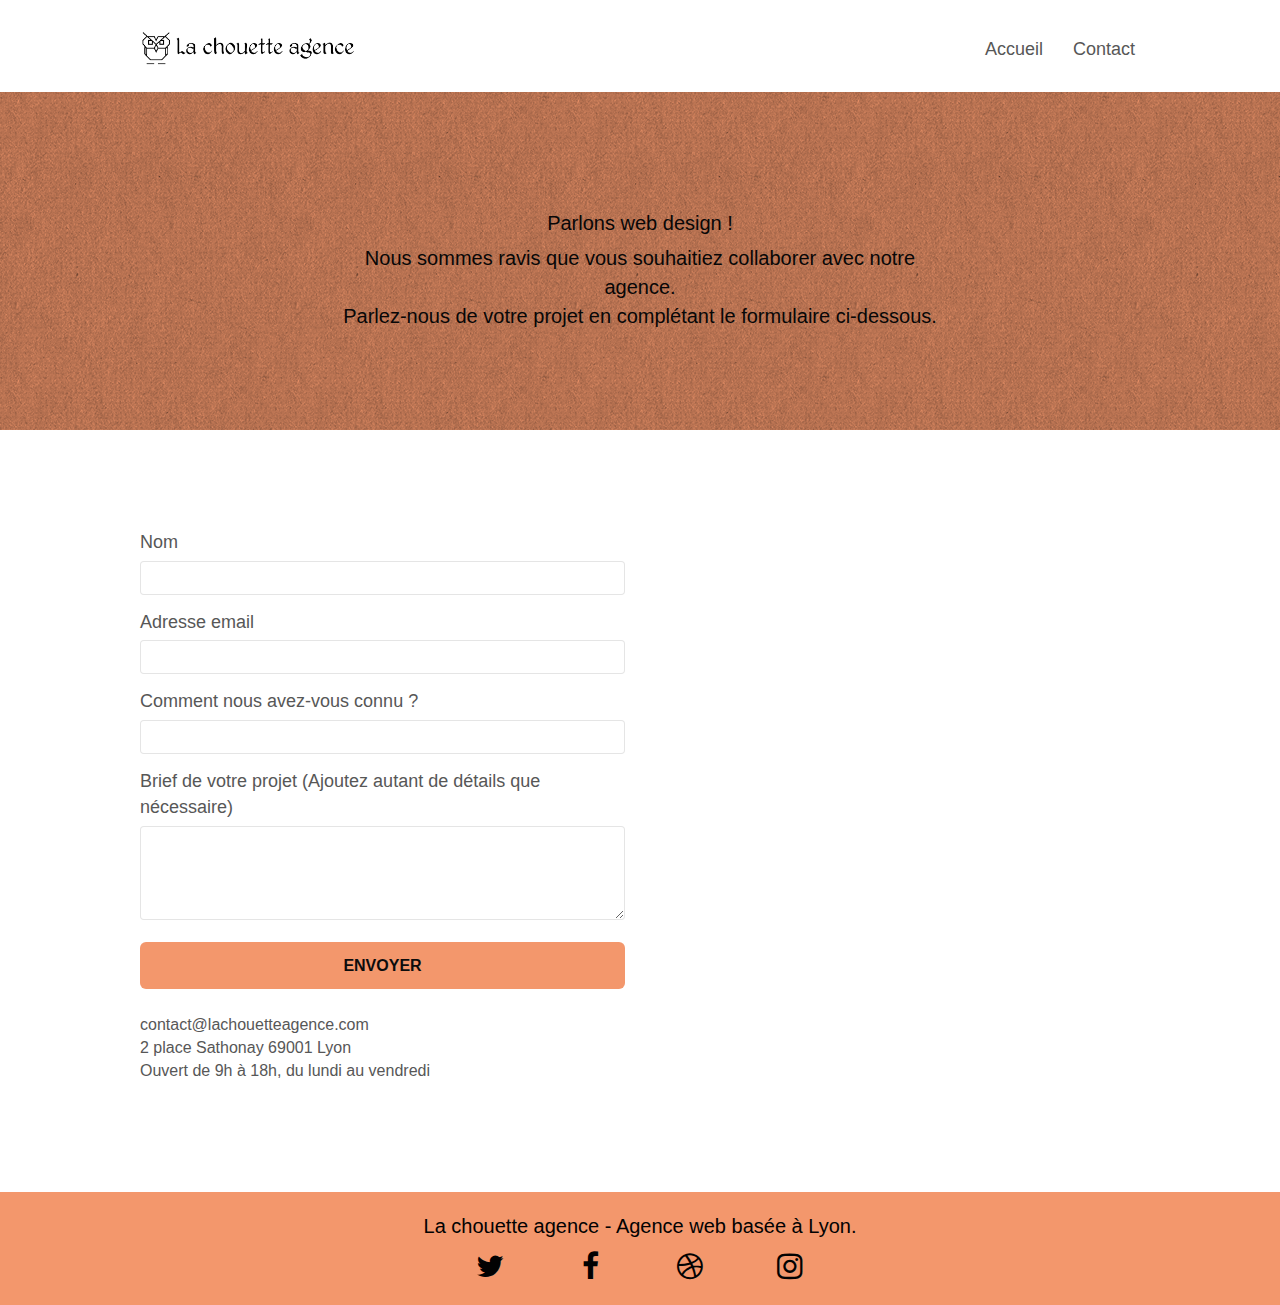
==== commit 9a18f753: "[FIX] Validator errors" ====
--- a/page2.html
+++ b/page2.html
@@ -4,7 +4,7 @@
 <head>
     <meta charset="utf-8">
     <meta name="keywords" content="">
-    <meta name="description" content="">
+    <meta name="description" content="Bienvenue sur la page contact de la chouette agence! Vous souhaitez discuter avec nos web designers de votre projet web? Laissez nous vos coordonnées, un brief de votre projet et nous reviendrons vers vous dans les plus brefs délais!">
     <meta name="viewport" content="width=device-width, initial-scale=1.0, viewport-fit=cover">
     <link rel="shortcut icon" type="image/png" href="favicon.jpg">
 
@@ -83,29 +83,29 @@
             <div class="container bloc-lg">
                 <div class="row">
                     <div class="col-sm-6">
-                        <form id="form_1" novalidate success-msg="Your message has been sent." fail-msg="Sorry it seems that our mail server is not responding, Sorry for the inconvenience!">
+                        <form id="form_1">
                             <div class="form-group">
                                 <label>
 							Nom
 						</label>
-                                <input id="name" class="form-control" required />
+                                <input id="name" class="form-control" aria-label="Name" required />
                             </div>
                             <div class="form-group">
                                 <label>
 							Adresse email
 						</label>
-                                <input id="email" class="form-control" type="email" required />
+                                <input id="email" class="form-control" aria-label="Email" type="email" required />
                             </div>
                             <div class="form-group">
                                 <label>
 							Comment nous avez-vous connu ?
 						</label>
-                                <input class="form-control" type="email" required id="input_504" />
+                                <input class="form-control" type="email" aria-label="how did you hear of us?" required id="input_504" />
                             </div>
                             <div class="form-group">
                                 <label>
 							Brief de votre projet (Ajoutez autant de détails que nécessaire)<br>
-						</label><textarea id="message" class="form-control" rows="4" cols="50" required></textarea>
+						</label><textarea id="message" class="form-control" aria-label="Client's project" rows="4" cols="50" required></textarea>
                             </div>
                             <button class="bloc-button btn btn-lg btn-block cta-hero btn-atomic-tangerine" type="submit">
 						Envoyer
--- a/style.css
+++ b/style.css
@@ -676,6 +676,12 @@
     font-size: 25px;
 }
 
+.p-contact {
+    font-family: "helvetica";
+    font-weight: 400;
+    font-size: 16px;
+}
+
 .ready-to {
     color: rgb(241, 240, 240);
 }
@@ -810,6 +816,11 @@
 .tc-white {
     color: white!important;
     font-size: 22px;
+}
+
+.tc-white-contact {
+    color: rgb(7, 7, 7)!important;
+    font-size: 20px;
 }
 
 .btn-atomic-tangerine {
